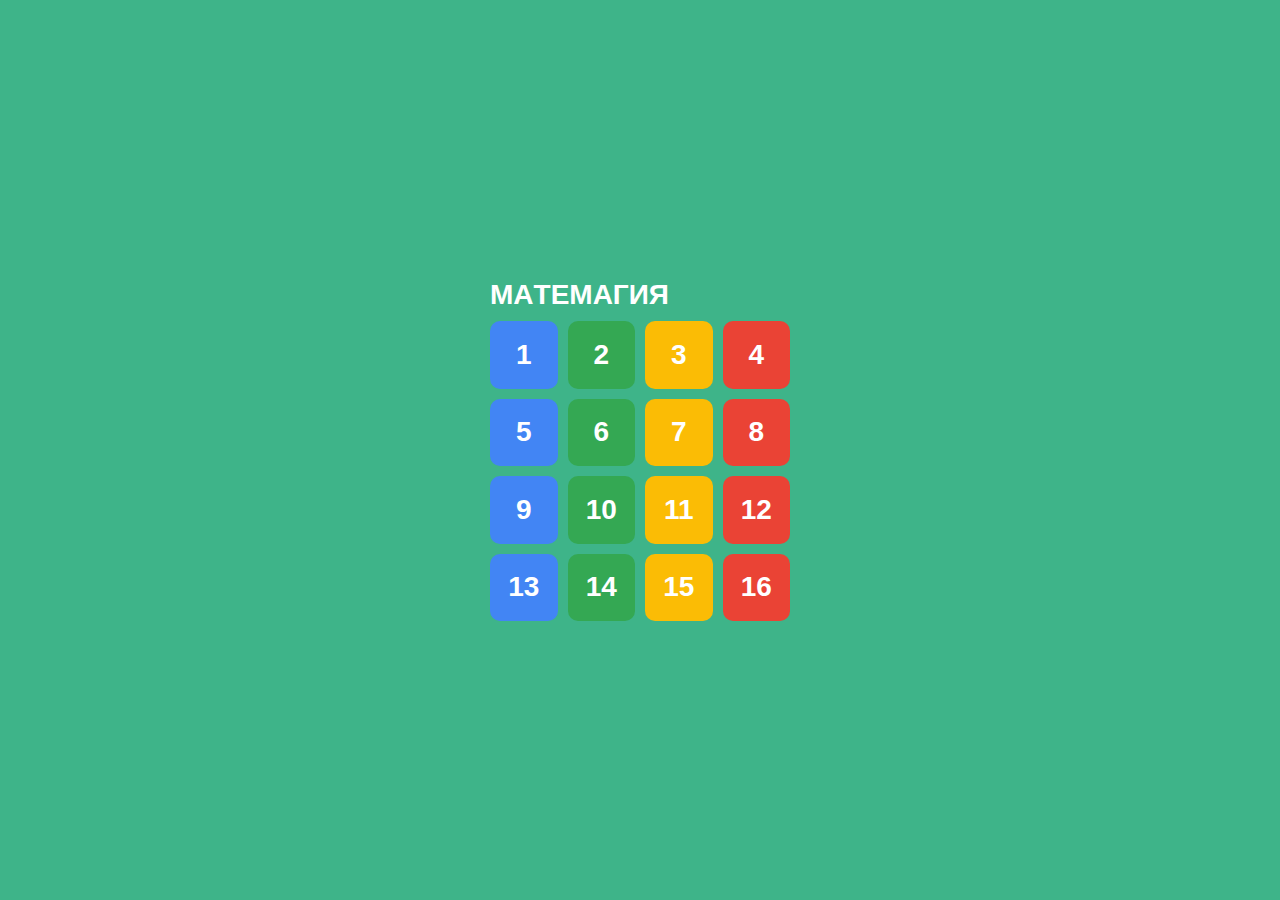
==== index.html @ ac1fe33d "Конец второго дня" ====
<!DOCTYPE html>
<html>
<head>
	<meta charset="utf-8">
	<meta name="viewport" content="width=device-width, initial-scale=1">
	<link rel="stylesheet" type="text/css" href="css/index.css">
	<title>Матемагия</title>
</head>
<body>

	<div class="container">

		<div class="app-title">
			<span>МА</span>
			<span>ТЕ</span>
			<span>МАГИЯ</span>
		</div>
		
		<div class="levels">
			<button class="level" name="1">1</button>
			<button class="level" name="2">2</button>
			<button class="level" name="3">3</button>
			<button class="level" name="4">4</button>

			<button class="level" name="5">5</button>
			<button class="level" name="6">6</button>
			<button class="level" name="7">7</button>
			<button class="level" name="8">8</button>

			<button class="level" name="9">9</button>
			<button class="level" name="10">10</button>
			<button class="level" name="11">11</button>
			<button class="level" name="12">12</button>

			<button class="level" name="13">13</button>
			<button class="level" name="14">14</button>
			<button class="level" name="15">15</button>
			<button class="level" name="16">16</button>
		</div>

	</div>

	<script src="js/index.js"></script>

</body>
</html>
---- css/index.css ----
body{
	margin:0px;
	font-family:arial;
}
.container{
	background:rgb(62,180,137);
	width:100vw;
	height:100vh;
	display:flex;
	justify-content:center;
	align-items:center;
	flex-direction:column;
}
.app-title{
	color:#fff;
	width:300px;
	display:flex;
	margin-bottom:10px;
	font-size:28px;
	font-weight:bold;
}
.levels{
	display:grid;
	grid-template-columns:repeat(4, 1fr);
	grid-gap:10px;
}
.level{
	color:#fff;
	width:67.5px;
	height:67.5px;
	font-size:28px;
	font-weight:bold;
	border-radius:10px;
	border:none;
	transition-duration:.4s;
}
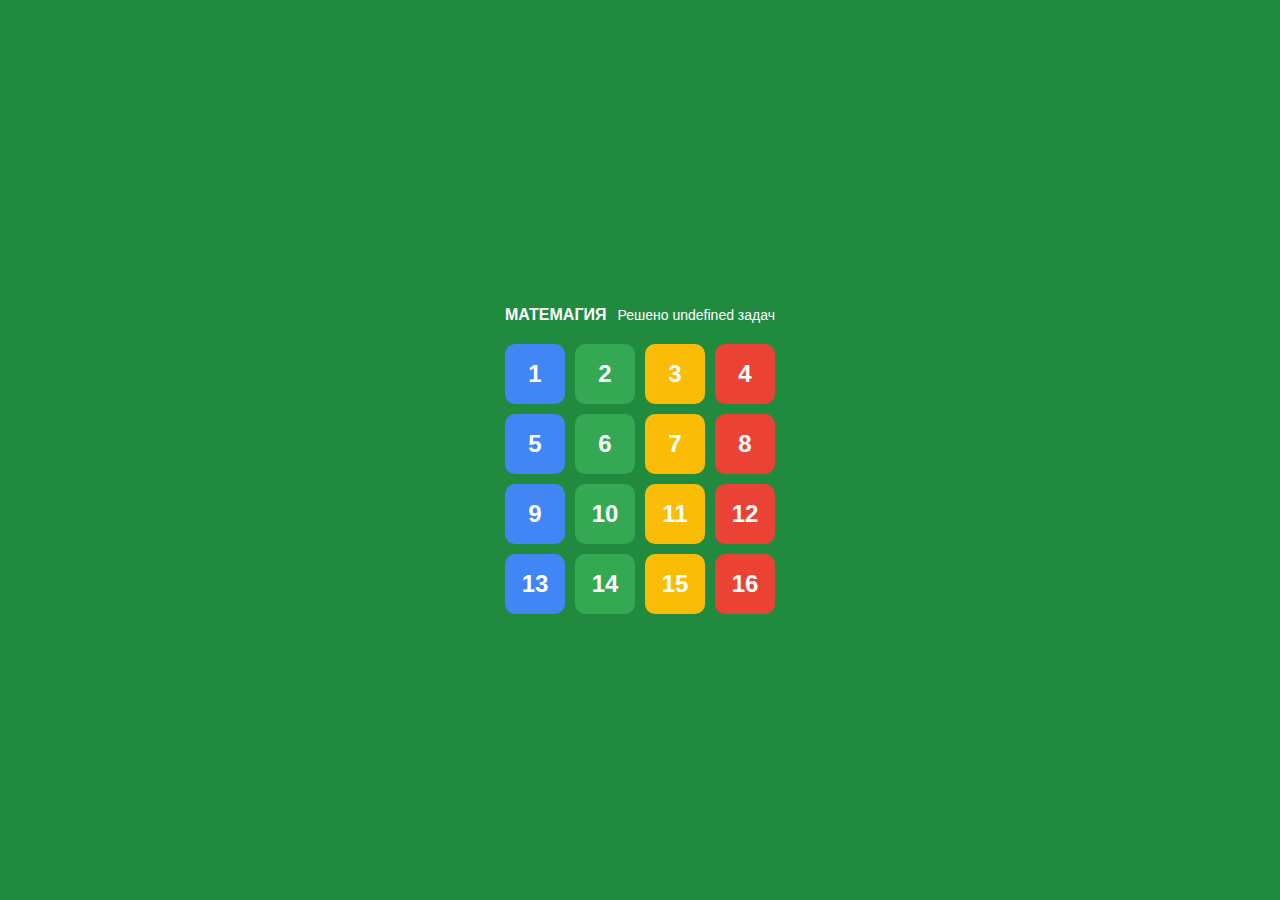
==== commit ba5e6267: "Фиксирую текущий результат" ====
--- a/index.html
+++ b/index.html
@@ -10,10 +10,9 @@
 
 	<div class="container">
 
-		<div class="app-title">
-			<span>МА</span>
-			<span>ТЕ</span>
-			<span>МАГИЯ</span>
+		<div class="title-row">
+			<span class="title">МАТЕМАГИЯ</span>
+			<span class="solvedCountView"></span>
 		</div>
 		
 		<div class="levels">
--- a/css/index.css
+++ b/css/index.css
@@ -3,7 +3,7 @@
 	font-family:arial;
 }
 .container{
-	background:rgb(62,180,137);
+	background:rgb(32, 138, 63);
 	width:100vw;
 	height:100vh;
 	display:flex;
@@ -11,13 +11,21 @@
 	align-items:center;
 	flex-direction:column;
 }
-.app-title{
+.title-row{
+	width:270px;
+	padding:20px;
+	display:flex;
+	justify-content:space-between;
+	align-items:center;
+}
+.title{
 	color:#fff;
-	width:300px;
-	display:flex;
-	margin-bottom:10px;
-	font-size:28px;
+	font-size:16px;
 	font-weight:bold;
+}
+.solvedCountView{
+	color:#fff;
+	font-size:14px;
 }
 .levels{
 	display:grid;
@@ -26,9 +34,9 @@
 }
 .level{
 	color:#fff;
-	width:67.5px;
-	height:67.5px;
-	font-size:28px;
+	width:60px;
+	height:60px;
+	font-size:24px;
 	font-weight:bold;
 	border-radius:10px;
 	border:none;
